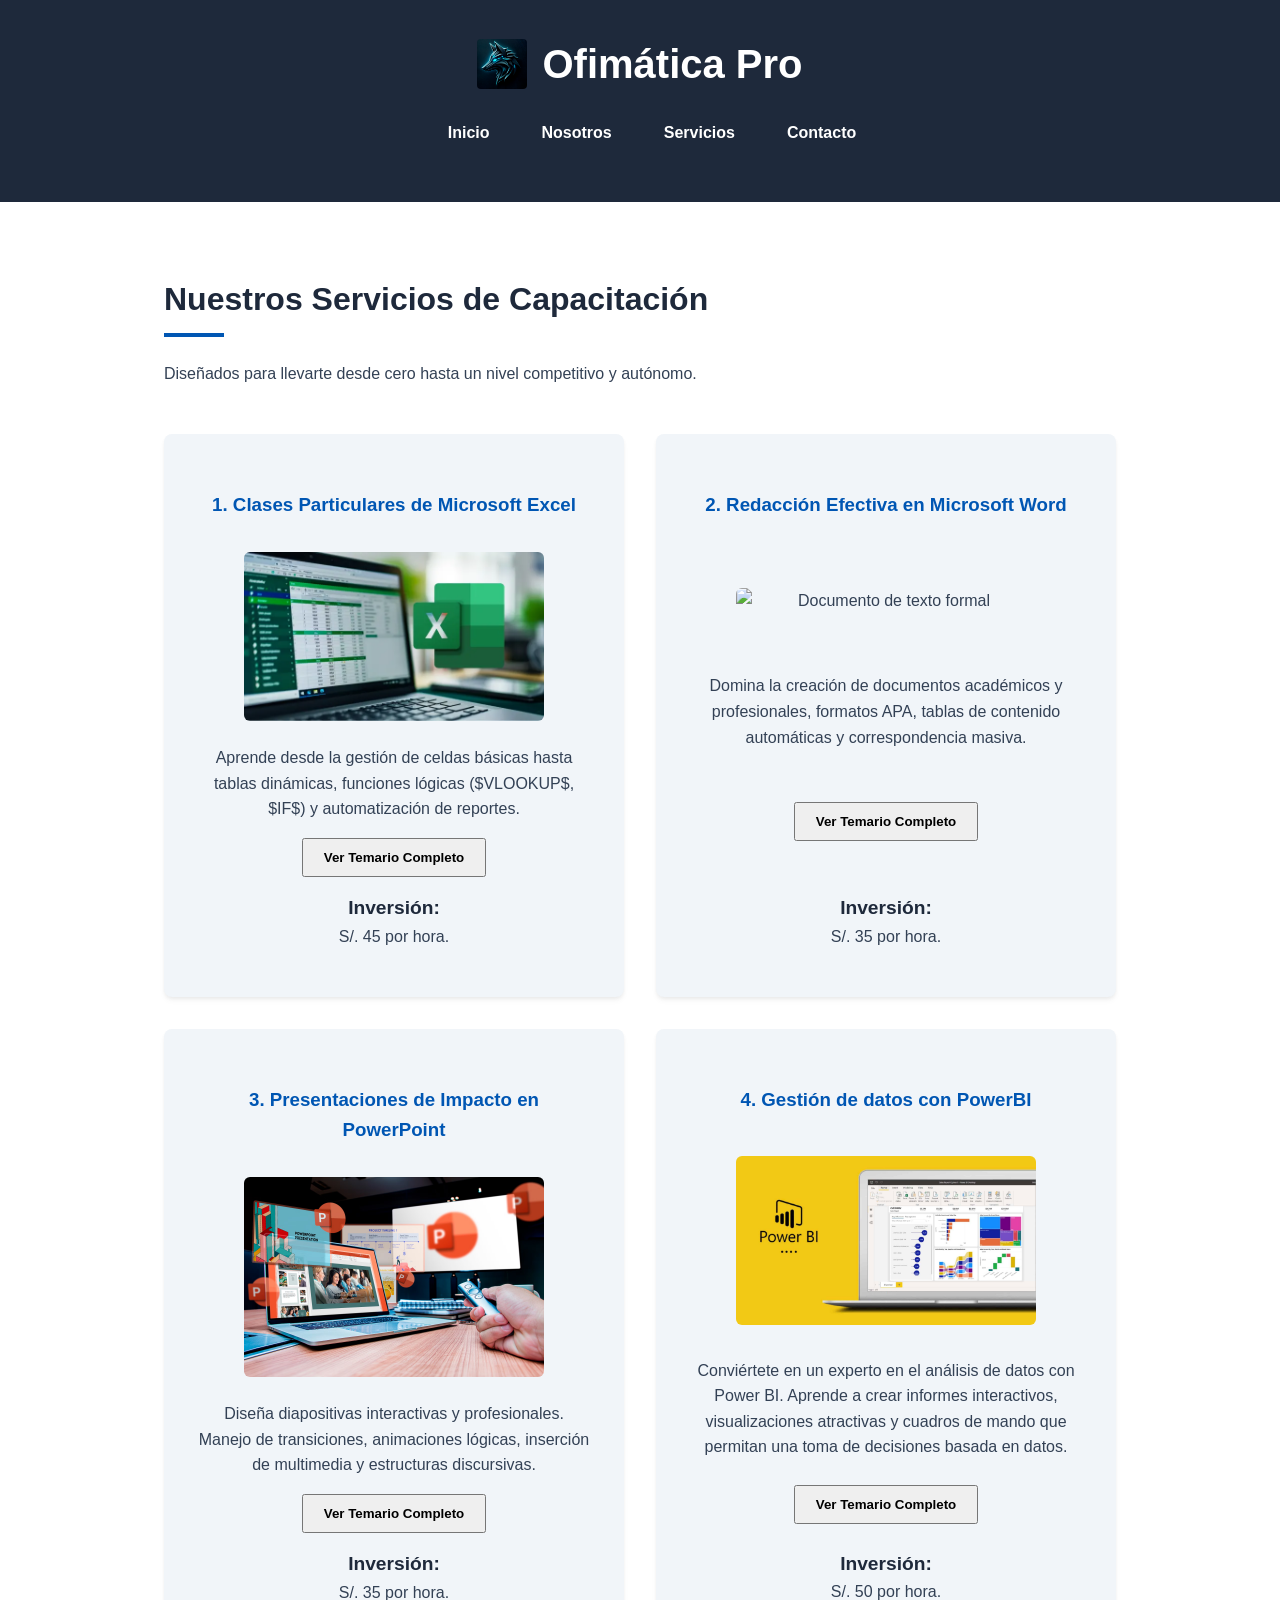
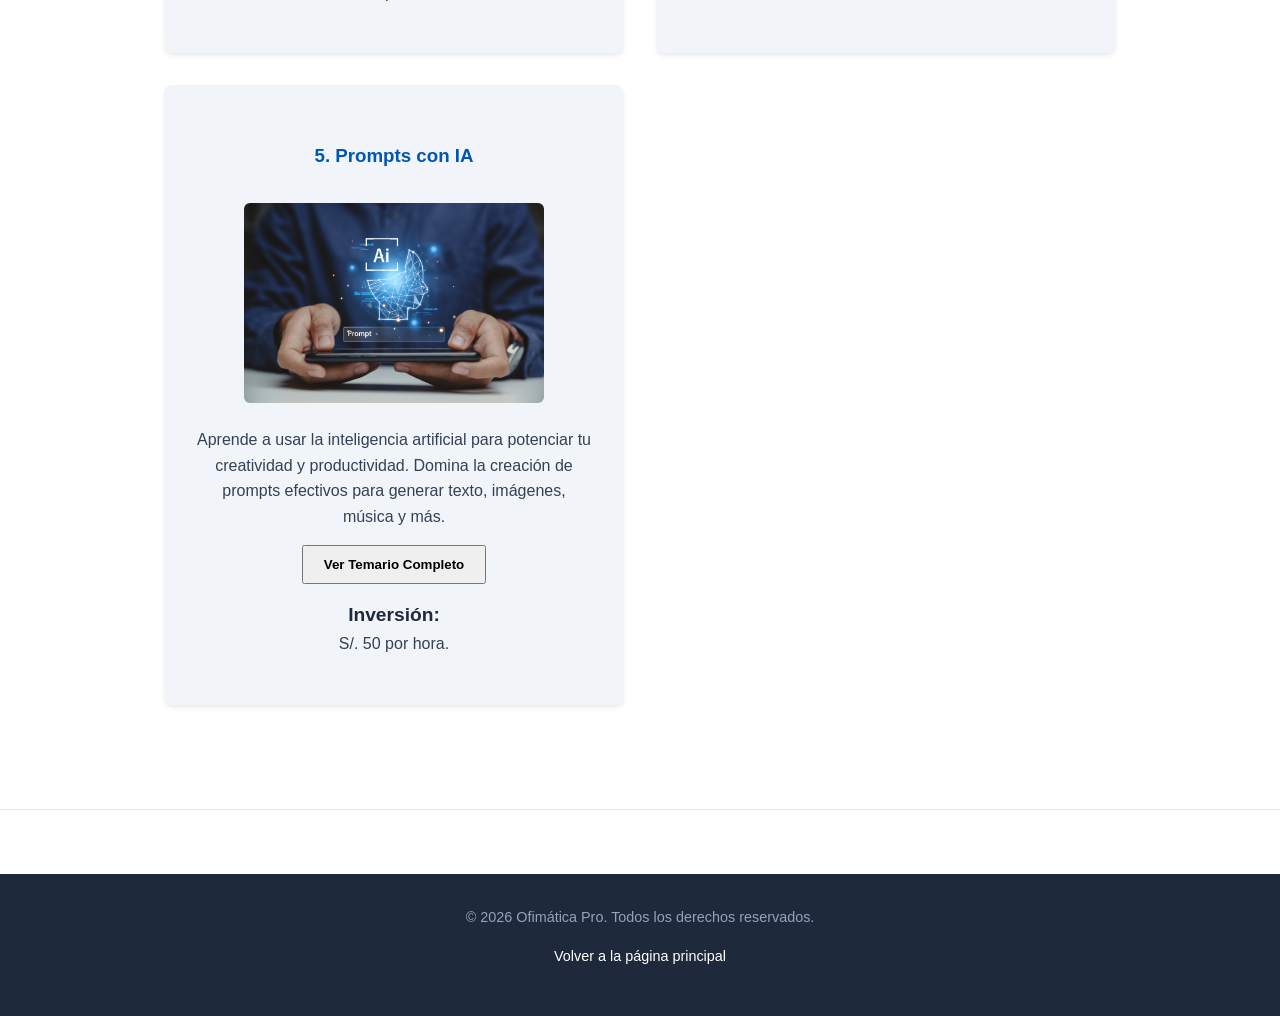
==== pages/servicios.html @ ce9b1e2b "Pagina creada para el Parcial" ====
<!DOCTYPE html>
<html lang="es">

<head>
    <meta charset="UTF-8">
    <meta name="viewport" content="width=device-width, initial-scale=1.0">
    <title>Servicios | Ofimática Pro</title>
    <link rel="stylesheet" href="../styles/styles.css">
</head>

<body>

    <header>
        <div class="logo-contenedor">
            <img src="../images/logo.png" alt="Logo Ofimática Pro" class="logo-img">
            <h1>Ofimática Pro</h1>
        </div>
        <nav>
            <ul>
                <li><a href="../index.html">Inicio</a></li>
                <li><a href="../index.html#nosotros">Nosotros</a></li>
                <li><a href="../pages/servicios.html">Servicios</a></li>
                <li><a href="../index.html#contacto">Contacto</a></li>
            </ul>
        </nav>
    </header>

    <main>
        <section>
            <h2>Nuestros Servicios de Capacitación</h2>
            <p>Diseñados para llevarte desde cero hasta un nivel competitivo y autónomo.</p>

            <div id="servicios">
                <article>
                    <h3>1. Clases Particulares de Microsoft Excel</h3>
                    <img src="../images/excel.webp" alt="Gráficos y hojas de cálculo" width="300">
                    <p>Aprende desde la gestión de celdas básicas hasta tablas dinámicas, funciones lógicas ($VLOOKUP$,
                        $IF$) y automatización de reportes.</p>
                    <button onclick="abrirModal('modal-excel')"
                        style="padding: 10px 20px; font-weight: bold; cursor: pointer;">
                        Ver Temario Completo
                    </button>
                    <p><strong>Inversión:</strong> S/. 45 por hora.</p>
                </article>

                <article>
                    <h3>2. Redacción Efectiva en Microsoft Word</h3>
                    <img src="../images/word.webp" alt="Documento de texto formal" width="300">
                    <p>Domina la creación de documentos académicos y profesionales, formatos APA, tablas de contenido
                        automáticas y correspondencia masiva.</p>
                    <button onclick="abrirModal('modal-word')"
                        style="padding: 10px 20px; font-weight: bold; cursor: pointer;">
                        Ver Temario Completo
                    </button>
                    <p><strong>Inversión:</strong> S/. 35 por hora.</p>
                </article>

                <article>
                    <h3>3. Presentaciones de Impacto en PowerPoint</h3>
                    <img src="../images/powerpoint.webp" alt="Presentación de diapositivas en pantalla" width="300">
                    <p>Diseña diapositivas interactivas y profesionales. Manejo de transiciones, animaciones lógicas,
                        inserción de multimedia y estructuras discursivas.</p>
                    <button onclick="abrirModal('modal-ppt')"
                        style="padding: 10px 20px; font-weight: bold; cursor: pointer;">
                        Ver Temario Completo
                    </button>
                    <p><strong>Inversión:</strong> S/. 35 por hora.</p>
                </article>

                <article>
                    <h3>4. Gestión de datos con PowerBI</h3>
                    <img src="../images/powerbi.webp" alt="Gráficos y visualización de datos" width="300">
                    <p>Conviértete en un experto en el análisis de datos con Power BI. Aprende a crear informes
                        interactivos,
                        visualizaciones atractivas y cuadros de mando que permitan una toma de decisiones basada en
                        datos.
                    </p>
                    <button onclick="abrirModal('modal-powerbi')"
                        style="padding: 10px 20px; font-weight: bold; cursor: pointer;">
                        Ver Temario Completo
                    </button>
                    <p><strong>Inversión:</strong> S/. 50 por hora.</p>
                </article>

                <article>
                    <h3>5. Prompts con IA</h3>
                    <img src="../images/ia.webp" alt="Persona mayor usando feliz una computadora" width="300">
                    <p>Aprende a usar la inteligencia artificial para potenciar tu creatividad y productividad. Domina
                        la
                        creación de prompts efectivos para generar texto, imágenes, música y más.</p>
                    <button onclick="abrirModal('modal-ia')"
                        style="padding: 10px 20px; font-weight: bold; cursor: pointer;">
                        Ver Temario Completo
                    </button>
                    <p><strong>Inversión:</strong> S/. 50 por hora.</p>
                </article>
            </div>

            <div id="modal-excel" class="modal-overlay">
                <div class="modal-content">
                    <span class="modal-cerrar" onclick="cerrarModal('modal-excel')">&times;</span>
                    <h2>Curso Especializado: Microsoft Excel</h2>
                    <h3>Plan de Estudios Detallado:</h3>
                    <ul>
                        <li><strong>Módulo 1:</strong> Interfaz, fórmulas aritméticas básicas y formato condicional.
                        </li>
                        <li><strong>Módulo 2:</strong> Funciones lógicas esenciales ($IF$, $VLOOKUP$, $XLOOKUP$).</li>
                        <li><strong>Módulo 3:</strong> Construcción y segmentación de Tablas Dinámicas.</li>
                        <li><strong>Módulo 4:</strong> Introducción a Macros y Dashboards interactivos.</li>
                    </ul>
                    <p><strong>Duración recomendada:</strong> 12 horas académicas.</p>
                    <p><strong>Incluye:</strong> Plantillas de práctica automatizadas y soporte de consultas posclase.
                    </p>
                </div>
            </div>

            <div id="modal-word" class="modal-overlay">
                <div class="modal-content">
                    <span class="modal-cerrar" onclick="cerrarModal('modal-word')">&times;</span>
                    <h2>Curso Especializado: Redacción en Word</h2>
                    <h3>Plan de Estudios Detallado:</h3>
                    <ul>
                        <li><strong>Módulo 1:</strong> Configuración de páginas, estilos de títulos y saltos de sección.
                        </li>
                        <li><strong>Módulo 2:</strong> Automatización de índices (tablas de contenido) e ilustraciones.
                        </li>
                        <li><strong>Módulo 3:</strong> Gestión de citas y bibliografía bajo Normas APA vigentes.</li>
                        <li><strong>Módulo 4:</strong> Correspondencia masiva y protección de documentos.</li>
                    </ul>
                    <p><strong>Duración recomendada:</strong> 8 horas académicas.</p>
                    <p><strong>Incluye:</strong> Plantilla preconfigurada lista para tesis o informes corporativos.</p>
                </div>
            </div>

            <div id="modal-ppt" class="modal-overlay">
                <div class="modal-content">
                    <span class="modal-cerrar" onclick="cerrarModal('modal-ppt')">&times;</span>
                    <h2>Curso Especializado: PowerPoint de Impacto</h2>
                    <h3>Plan de Estudios Detallado:</h3>
                    <ul>
                        <li><strong>Módulo 1:</strong> Teoría del diseño visual, paletas de colores y fuentes legibles.
                        </li>
                        <li><strong>Módulo 2:</strong> Uso avanzado de patrones de diapositivas para ahorrar tiempo.
                        </li>
                        <li><strong>Módulo 3:</strong> Animaciones lógicas y la potente transición "Transformación"
                            (Morph).</li>
                        <li><strong>Módulo 4:</strong> Inserción de multimedia interactiva y exportación a video de alta
                            definición.</li>
                    </ul>
                    <p><strong>Duración recomendada:</strong> 6 horas académicas.</p>
                    <p><strong>Incluye:</strong> Catálogo privado con más de 100 iconos y vectores de recursos.</p>
                </div>
            </div>

            <div id="modal-powerbi" class="modal-overlay">
                <div class="modal-content">
                    <span class="modal-cerrar" onclick="cerrarModal('modal-powerbi')">&times;</span>
                    <h2>Curso Especializado: Power BI</h2>
                    <h3>Plan de Estudios Detallado:</h3>
                    <ul>
                        <li><strong>Módulo 1:</strong> Introducción a Power BI Desktop y la arquitectura de datos.</li>
                        <li><strong>Módulo 2:</strong> Transformación de datos con Power Query y el lenguaje DAX básico.
                        </li>
                        <li><strong>Módulo 3:</strong> Creación de visualizaciones interactivas y storytelling con
                            datos.</li>
                        <li><strong>Módulo 4:</strong> Publicación y colaboración en el servicio Power BI y dashboards
                            interactivos.</li>
                    </ul>
                    <p><strong>Duración recomendada:</strong> 16 horas académicas (ritmo flexible).</p>
                    <p><strong>Incluye:</strong> Guía visual impresa paso a paso en formato digital de lectura sencilla.
                    </p>
                </div>
            </div>

            <div id="modal-ia" class="modal-overlay">
                <div class="modal-content">
                    <span class="modal-cerrar" onclick="cerrarModal('modal-ia')">&times;</span>
                    <h2>Curso Especializado: Prompts con IA</h2>
                    <h3>Plan de Estudios Detallado:</h3>
                    <ul>
                        <li><strong>Módulo 1:</strong> Introducción a la IA generativa y herramientas principales
                            (ChatGPT,
                            Claude, Midjourney).</li>
                        <li><strong>Módulo 2:</strong> Fundamentos del diseño de prompts: claridad, contexto y
                            restricciones.</li>
                        <li><strong>Módulo 3:</strong> Técnicas avanzadas: Few-shot prompting, cadenas de pensamiento y
                            ingeniería de prompts.</li>
                        <li><strong>Módulo 4:</strong> Aplicaciones prácticas: generación de texto, imágenes, código y
                            automatización de tareas.</li>
                    </ul>
                    <p><strong>Duración recomendada:</strong> 12 horas académicas.</p>
                    <p><strong>Incluye:</strong> Biblioteca de prompts probados y acceso a una comunidad privada de
                        usuarios.
                    </p>
                </div>
            </div>
            <script src="../scripts/scripts.js"></script>
        </section>
    </main>

    <hr>

    <footer>
        <p>&copy; 2026 Ofimática Pro. Todos los derechos reservados.</p>
        <p><a href="index.html">Volver a la página principal</a></p>
    </footer>

</body>

</html>
---- styles/styles.css ----
/* ==========================================================================
   1. CONFIGURACIÓN GENERAL Y VARIABLES
   ========================================================================== */
:root {
    --color-principal: #0056b3;
    --color-secundario: #f1f5f9;
    --color-oscuro: #1e293b;
    --color-texto: #334155;
    --color-exito: #10b981;
    --fuente-principal: 'Segoe UI', Tahoma, Geneva, Verdana, sans-serif;
}

* {
    box-sizing: border-box;
    margin: 0;
    padding: 0;
}

body {
    font-family: var(--fuente-principal);
    line-height: 1.6;
    color: var(--color-texto);
    background-color: #ffffff;
}

/* ==========================================================================
   2. ENCABEZADO Y NAVEGACIÓN
   ========================================================================== */
header {
    background-color: var(--color-oscuro);
    color: #ffffff;
    padding: 2rem 1rem;
    text-align: center;
}

/* Contenedor Flexbox para alinear el logo y el texto a los lados */
.logo-contenedor {
    display: flex;
    align-items: center;
    justify-content: center;
    gap: 15px;
    margin-bottom: 0.5rem;
}

/* Control del tamaño y forma del logotipo */
.logo-img {
    width: 50px;
    height: 50px;
    object-fit: contain;
    border-radius: 4px;
}

/* Modifica el h1 existente para quitarle el margen inferior que tenía antes */
header h1 {
    font-size: 2.5rem;
    margin-bottom: 0;
}

header p em {
    color: #94a3b8;
    font-style: normal;
    font-size: 1.1rem;
}

nav {
    margin-top: 1.5rem;
}

nav ul {
    list-style: none;
    display: flex;
    justify-content: center;
    gap: 20px;
    flex-wrap: wrap;
}

nav a {
    color: #ffffff;
    text-decoration: none;
    font-weight: 600;
    padding: 0.5rem 1rem;
    border-radius: 4px;
    transition: background-color 0.3s ease;
}

nav a:hover {
    background-color: var(--color-principal);
}

/* ==========================================================================
   3. ESTRUCTURA Y CONTENEDORES CONTENIDO
   ========================================================================== */
main {
    max-width: 1000px;
    margin: 2rem auto;
    padding: 0 1.5rem;
}

section {
    padding: 2.5rem 0;
}

hr {
    border: 0;
    height: 1px;
    background-color: #e2e8f0;
    margin: 1rem 0;
}

h2 {
    color: var(--color-oscuro);
    font-size: 2rem;
    margin-bottom: 1.5rem;
    position: relative;
}

h2::after {
    content: '';
    display: block;
    width: 60px;
    height: 4px;
    background-color: var(--color-principal);
    margin-top: 0.5rem;
}

h3 {
    color: var(--color-principal);
    margin: 1.5rem 0 0.5rem 0;
}

p {
    margin-bottom: 1rem;
}

/* Estilo especial para la sección Inicio */
#inicio {
    text-align: center;
}

#inicio img {
    max-width: 100%;
    height: auto;
    border-radius: 8px;
    margin: 1.5rem 0;
    box-shadow: 0 4px 6px -1px rgba(0, 0, 0, 0.1);
}

blockquote {
    font-size: 1.2rem;
    font-style: italic;
    color: #64748b;
    padding: 1rem;
    border-left: 4px solid var(--color-principal);
    background-color: var(--color-secundario);
    margin: 1.5rem 0;
}

/* Listas estilizadas */
ul {
    margin-left: 1.5rem;
    margin-bottom: 1rem;
}

li {
    margin-bottom: 0.5rem;
}

/* ==========================================================================
   4. SECCIÓN DE PRODUCTOS / SERVICIOS
   ========================================================================== */


/* Contenedor padre de los artículos */
#servicios {
    display: grid;
    grid-template-columns: 1fr;
    gap: 2rem;
    padding: 2rem 0;
}

/* Tarjeta individual de cada servicio */
article {
    background-color: var(--color-secundario);
    padding: 2rem;
    border-radius: 8px;
    display: flex;
    flex-direction: column;
    justify-content: space-between;
    align-items: center;
    text-align: center;
    box-shadow: 0 4px 6px -1px rgba(0, 0, 0, 0.05), 0 2px 4px -1px rgba(0, 0, 0, 0.06);
    transition: transform 0.3s ease, box-shadow 0.3s ease;
}

/* Efecto visual al pasar el mouse por encima de la tarjeta */
article:hover {
    transform: translateY(-5px);
    box-shadow: 0 10px 15px -3px rgba(0, 0, 0, 0.1);
}

article img {
    max-width: 100%;
    height: auto;
    border-radius: 6px;
    margin: 1.5rem 0;
}

article strong {
    color: var(--color-oscuro);
    font-size: 1.2rem;
    display: block;
    margin-top: auto;
    padding-top: 1rem;
}

/* ==========================================================================
   CAMBIO A 2 COLUMNAS (Pantallas medianas y grandes)
   ========================================================================== */
@media (min-width: 768px) {
    #servicios {
        grid-template-columns: repeat(2, 1fr);
    }
}

/* ==========================================================================
   5. FORMULARIOS Y ELEMENTOS DE CONTACTO
   ========================================================================== */
form {
    background-color: var(--color-secundario);
    padding: 2rem;
    border-radius: 8px;
    max-width: 600px;
    margin: 2rem auto 0 auto;
}

form p {
    margin-bottom: 1.2rem;
}

label {
    font-weight: 600;
    color: var(--color-oscuro);
}

input[type="text"],
input[type="email"],
select,
textarea {
    width: 100%;
    padding: 0.75rem;
    border: 1px solid #cbd5e1;
    border-radius: 4px;
    font-family: inherit;
    font-size: 1rem;
    margin-top: 0.25rem;
    transition: border-color 0.3s ease;
}

input:focus,
select:focus,
textarea:focus {
    outline: none;
    border-color: var(--color-principal);
    box-shadow: 0 0 0 3px rgba(0, 86, 179, 0.15);
}

button[type="submit"] {
    background-color: var(--color-principal);
    color: white;
    border: none;
    padding: 0.75rem 1.5rem;
    font-size: 1rem;
    font-weight: 600;
    border-radius: 4px;
    cursor: pointer;
    width: 100%;
    transition: background-color 0.3s ease;
}

button[type="submit"]:hover {
    background-color: #004085;
}

/* ==========================================================================
   6. PIE DE PÁGINA (FOOTER)
   ========================================================================== */
footer {
    background-color: var(--color-oscuro);
    color: #94a3b8;
    text-align: center;
    padding: 2rem 1rem;
    margin-top: 4rem;
    font-size: 0.9rem;
}

footer a {
    color: #ffffff;
    text-decoration: none;
}

footer a:hover {
    text-decoration: underline;
}


/* ==========================================================================
   7. ESTILOS ADICIONALES PARA LA PÁGINA DE INDEX COMPLETA
   ========================================================================== */

/* Bloque de Métricas/Estadísticas */
.metricas-contenedor {
    display: flex;
    justify-content: space-around;
    align-items: center;
    flex-wrap: wrap;
    background-color: var(--color-principal);
    color: white;
    padding: 2rem;
    border-radius: 8px;
    text-align: center;
    gap: 1.5rem;
}

.metrica-item h3 {
    color: #ffffff;
    font-size: 2.2rem;
    margin: 0;
}

.metrica-item p {
    margin: 0;
    font-size: 1.1rem;
    color: #cbd5e1;
}

/* Sección de Testimonios */
.testimonios-contenedor {
    display: flex;
    flex-direction: column;
    gap: 1.5rem;
}

.testimonio-card {
    background-color: var(--color-secundario);
    padding: 1.5rem;
    border-radius: 8px;
    border-left: 5px solid var(--color-principal);
}

.testimonio-card .comentario {
    font-style: italic;
    margin-bottom: 0.5rem;
}

.testimonio-card .autor {
    text-align: right;
    color: var(--color-oscuro);
}

/* Sección de Preguntas Frecuentes (FAQ) */
.faq-item {
    margin-bottom: 1.5rem;
    background-color: #ffffff;
    border: 1px solid #e2e8f0;
    padding: 1.2rem;
    border-radius: 6px;
}

.faq-item h3 {
    margin-top: 0;
    font-size: 1.2rem;
}

/* Diseño Responsive en Computadora para los testimonios */
@media (min-width: 768px) {
    .testimonios-contenedor {
        flex-direction: row;
        /* Pone los testimonios uno al lado del otro */
    }

    .testimonio-card {
        flex: 1;
        /* Distribuye el ancho equitativamente */
    }
}


/* ==========================================================================
   8. ESTILOS DE LAS VENTANAS EMERGENTES (MODALES)
   ========================================================================== */

/* Botón que activa la ventana */
.btn-modal {
    background-color: var(--color-principal);
    color: #ffffff;
    border: none;
    padding: 0.6rem 1.2rem;
    font-size: 0.95rem;
    font-weight: 600;
    border-radius: 4px;
    cursor: pointer;
    margin: 1rem 0;
    transition: background-color 0.2s ease;
}

.btn-modal:hover {
    background-color: var(--color-oscuro);
}

/* Fondo oscuro translúcido que cubre toda la pantalla */
.modal-overlay {
    display: none;
    /* Oculto por defecto */
    position: fixed;
    top: 0;
    left: 0;
    width: 100%;
    height: 100%;
    background-color: rgba(15, 23, 42, 0.6);
    /* Color oscuro con opacidad */
    z-index: 1000;
    /* Asegura que se sitúe por encima de todo */
    justify-content: center;
    align-items: center;
    padding: 1rem;
}

/* Caja blanca central que contiene la información */
.modal-content {
    background-color: #ffffff;
    padding: 2.5rem;
    border-radius: 8px;
    max-width: 600px;
    width: 100%;
    box-shadow: 0 20px 25px -5px rgba(0, 0, 0, 0.15);
    position: relative;
    animation: aparecerModal 0.3s ease-out;
}

/* Animación de entrada suave */
@keyframes aparecerModal {
    from {
        transform: translateY(-30px);
        opacity: 0;
    }

    to {
        transform: translateY(0);
        opacity: 1;
    }
}

/* Botón 'X' para cerrar la ventana */
.modal-cerrar {
    position: absolute;
    top: 15px;
    right: 20px;
    font-size: 2rem;
    color: #94a3b8;
    cursor: pointer;
    transition: color 0.2s ease;
}

.modal-cerrar:hover {
    color: #000000;
}

/* Detalles internos de los elementos del modal */
.modal-content h2 {
    font-size: 1.6rem;
    margin-bottom: 1rem;
}

.modal-content h2::after {
    width: 40px;
    /* Línea decorativa más pequeña */
}

.modal-content h3 {
    margin-top: 1rem;
    color: var(--color-texto);
}

.modal-content ul {
    margin-top: 0.5rem;
    margin-bottom: 1.5rem;
}
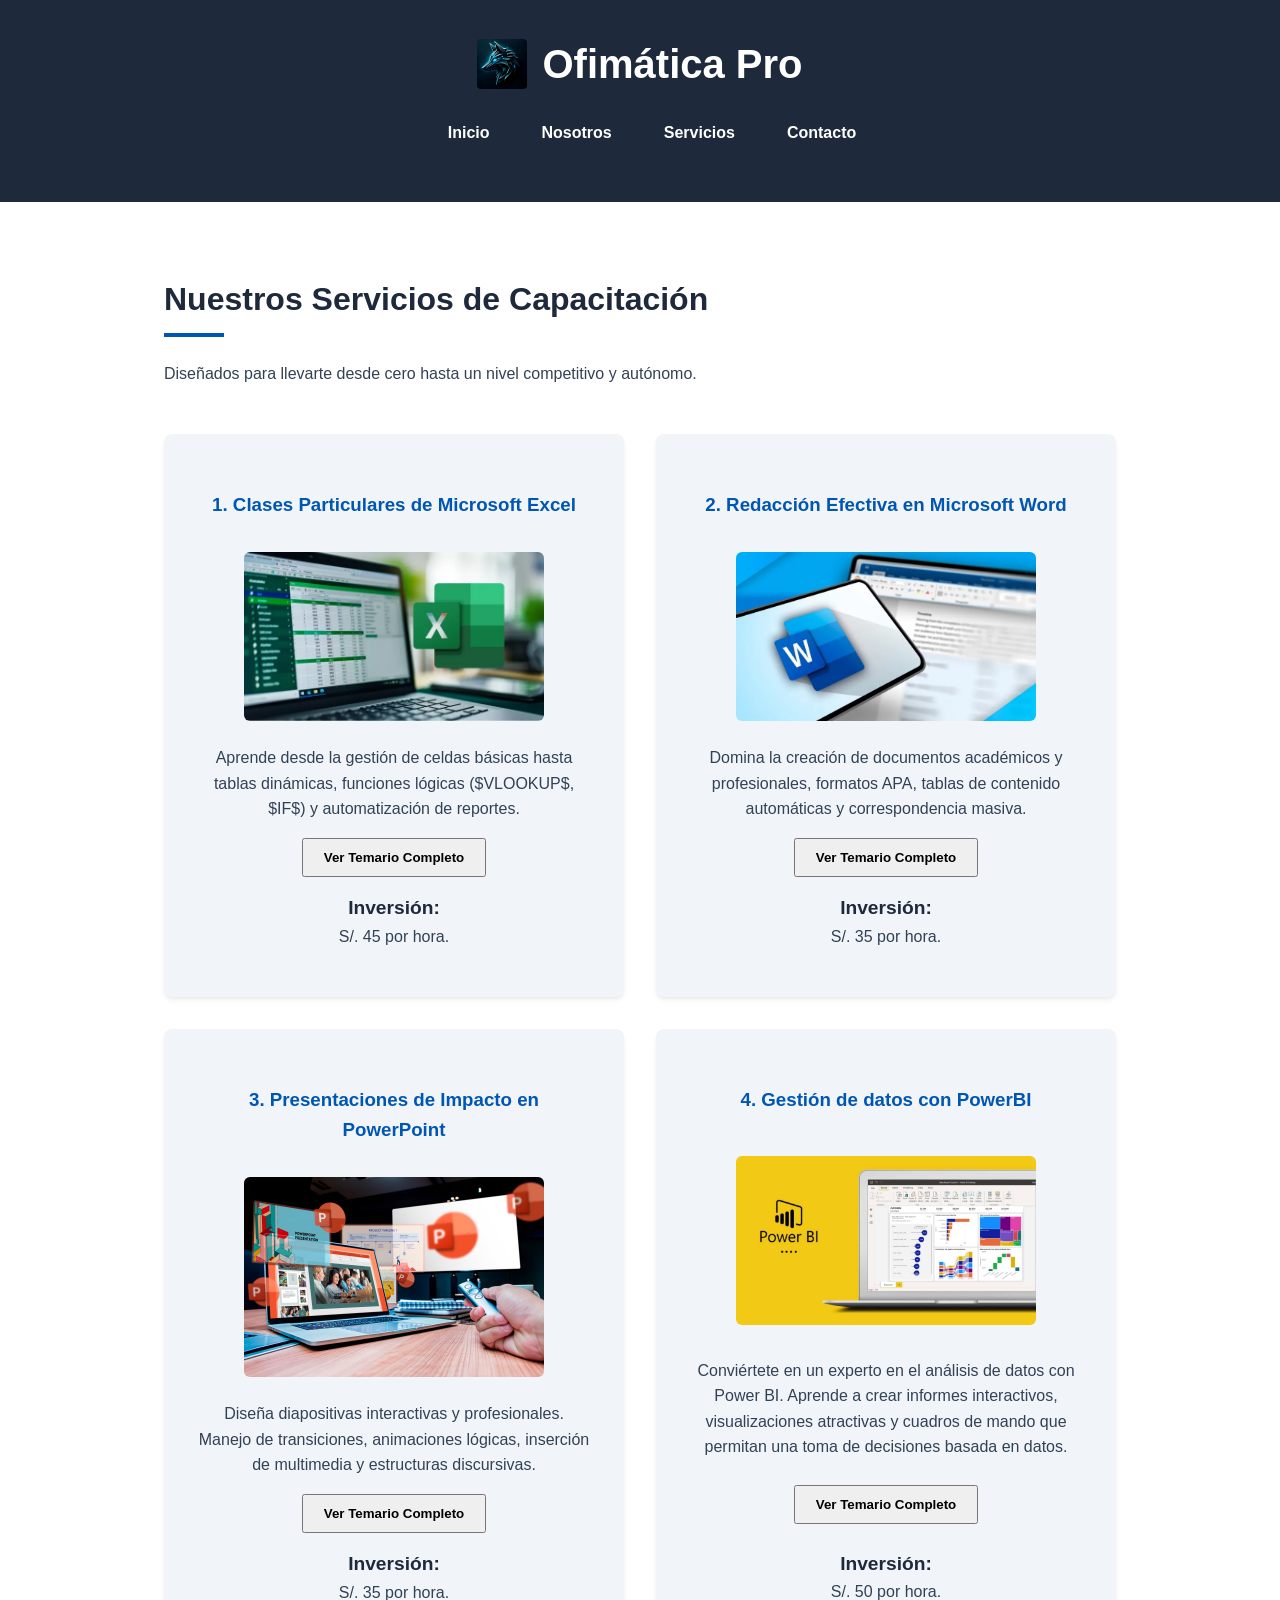
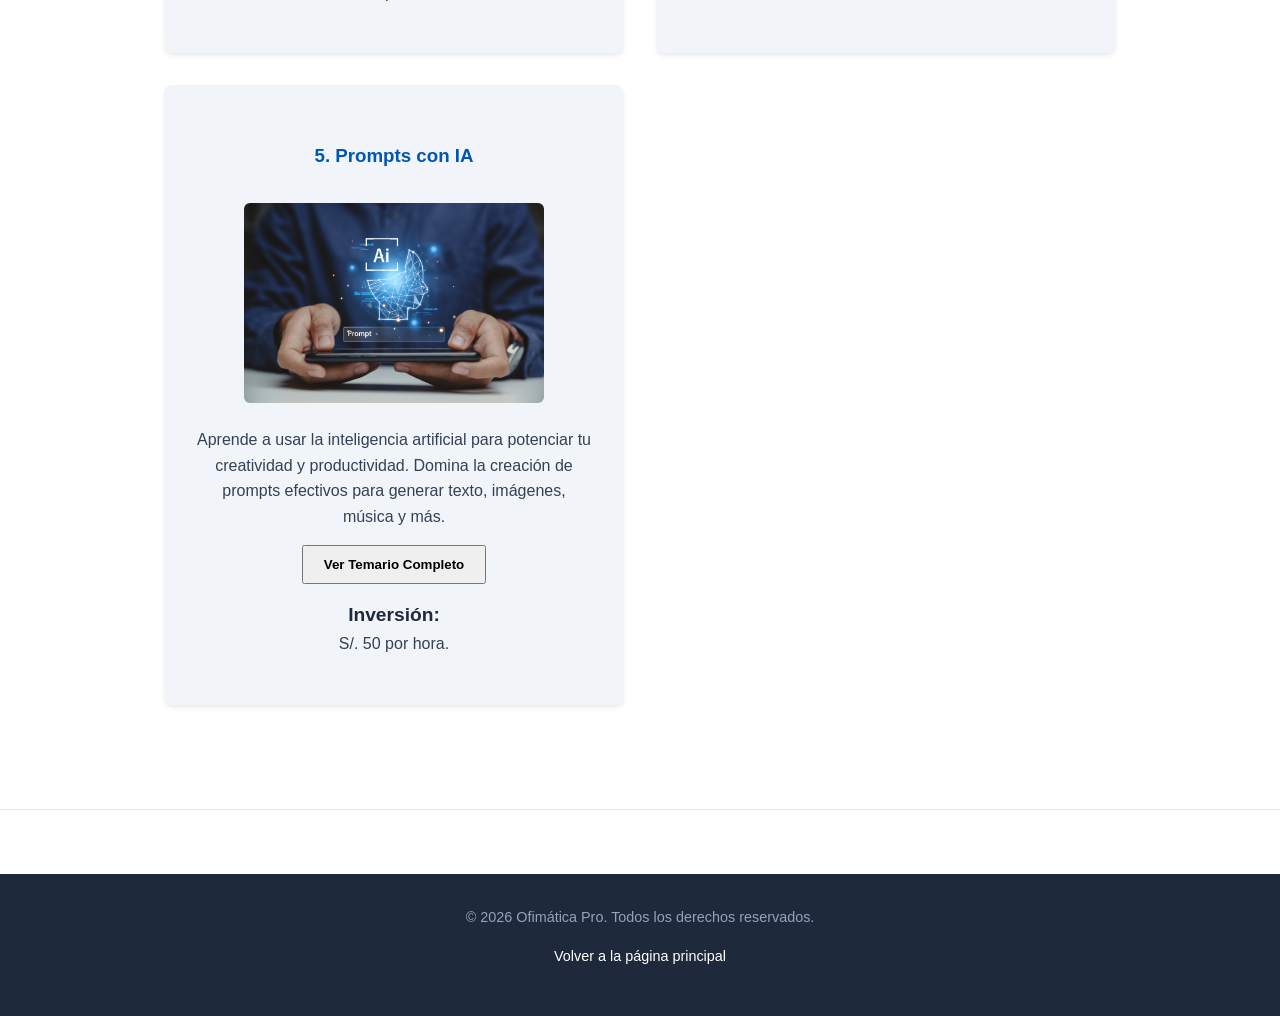
==== commit 6ca71412: "feat: add services page and base stylesheet with responsive layout and component styles" ====
--- a/pages/servicios.html
+++ b/pages/servicios.html
@@ -202,7 +202,7 @@
 
     <footer>
         <p>&copy; 2026 Ofimática Pro. Todos los derechos reservados.</p>
-        <p><a href="index.html">Volver a la página principal</a></p>
+        <p><a href="../index.html">Volver a la página principal</a></p>
     </footer>
 
 </body>
